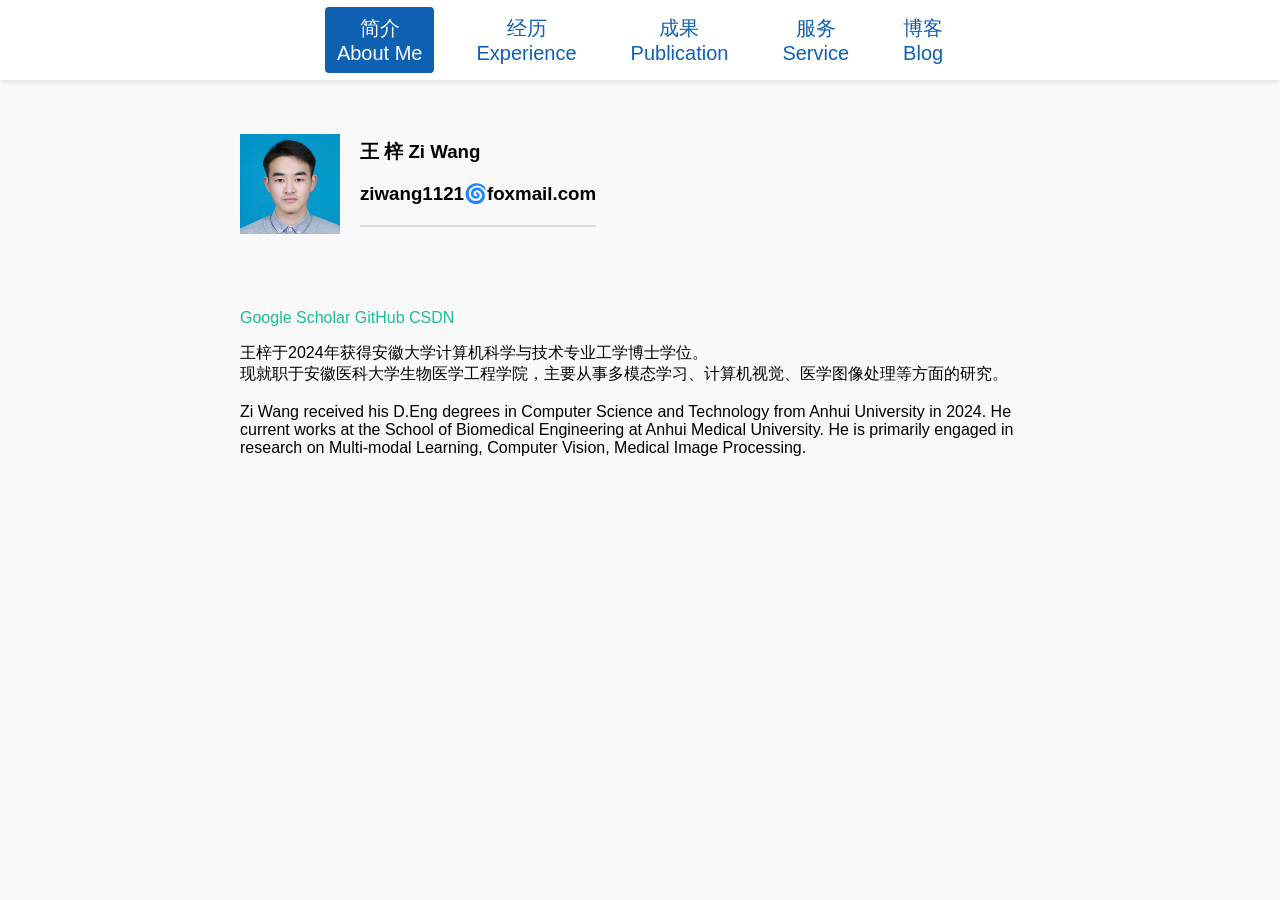
==== index.html @ ff23aab3 "information update" ====
<!DOCTYPE html>
<html lang="zh-CN">
<head>
    <meta charset="UTF-8">
    <meta name="viewport" content="width=device-width, initial-scale=1.0">
    <title>Zi Wang's Homepage</title>
    <link href="https://fonts.googleapis.com/css2?family=Merriweather&display=swap" rel="stylesheet">
    <link rel="stylesheet" href="styles/style.css">
</head>
<body>
    <nav class="sidebar">
        <ul>
            <li class="active"><a href="index.html">简介<br>About Me</a></li>
            <li><a href="experience.html">经历 <br>Experience</a></li>
            <li><a href="publication.html">成果 <br>Publication</a></li>
            <li><a href="service.html">服务 <br>Service</a></li>
            <li><a href="blog.html">博客 <br>Blog</a></li>
        </ul>
    </nav>
    <main class="content">

        <!-- 新增的部分：个人信息 -->
        <section class="profile-section">
            <div class="profile">
                <div class="profile-image">
                    <img src="images/ziwang.png" alt="头像">
                </div>
                <div class="profile-info">
                    <h3>王 梓  Zi Wang</h3>
                    <h3>ziwang1121🌀foxmail.com</h3>
                    <div class="divider-thick"></div>
                </div>
            </div>
        </section>

        <!-- 基本信息 -->
        <section>
            <!-- <h1>School of Biomedical Engineering, Anhui Medical University</h1> -->
            
            <p class="contact-info">
                <div class="social-links"> <!-- Google Scholar, GitHub, CSDN 横向排列 -->
                    <a href="https://scholar.google.com/citations?user=F-ndT3UAAAAJ&hl=zh-CN" target="_blank">Google Scholar</a>
                    <a href="https://github.com/ziwang1121" target="_blank">GitHub</a>
                    <a href="https://blog.csdn.net/littleprince1121?spm=1000.2115.3001.5343" target="_blank">CSDN</a>
                </div>
            </p>
            王梓于2024年获得安徽大学计算机科学与技术专业工学博士学位。
            
            <br> 现就职于安徽医科大学生物医学工程学院，主要从事多模态学习、计算机视觉、医学图像处理等方面的研究。
            
            <br> <br> Zi Wang received his D.Eng degrees in Computer Science and Technology from Anhui University in 2024. He current works at the School of Biomedical Engineering at Anhui Medical University. He is primarily engaged in research on Multi-modal Learning, Computer Vision, Medical Image Processing.
            
            <!-- <div class="divider-thick"></div> -->
             
        </section>



        <!-- <section>
            <h2>News</h2>
            <div class="divider-thin"></div>

        </section> -->
    </main>

    <script src="scripts/script.js"></script>
</body>
</html>
---- styles/style.css ----
/* 基础样式 */
:root {
    --primary-color: #0e60b3;
    --secondary-color: #7f8c8d;
    --divider-thick: 3px solid var(--primary-color);
    --divider-thin: 1px solid #ecf0f1;
}

body {
    font-family: 'Open Sans', 'Source Han Sans', sans-serif;
    margin: 0;
    background-color: #f9f9f9;
}

/* 左侧菜单 */
.sidebar {
    position: fixed;
    left: 0;
    top: 0;
    width: 100%;
    height: 60px;
    background-color: white;
    box-shadow: 0 2px 5px rgba(0, 0, 0, 0.1);
    padding: 10px 0;
    display: flex;
    justify-content: center;
    align-items: center;
    z-index: 1000;
}

.sidebar ul {
    list-style: none;
    padding: 0;
    display: flex;
    gap: 30px;
    margin: 0;
}

.sidebar li {
    display: flex;
    align-items: center;
    justify-content: center;
    padding: 8px 12px;
    border-radius: 4px;
    transition: background 0.3s;
}

.sidebar li:hover {
    background-color: #f4f4f4;
}

.sidebar li.active {
    background-color: var(--primary-color);
}

.sidebar li.active a {
    color: white;
}

.sidebar a {
    color: var(--primary-color);
    text-decoration: none;
    font-size: 20px;
    text-align: center;
}

/* 主内容区 */
.content {
    display: flex;
    justify-content: left;
    align-items: left;
    flex-direction: column;
    margin-top: 80px;
    padding: 40px;
    max-width: 800px;
    margin-left: auto;
    margin-right: auto;
    width: 100%;
}

/* 个人信息部分 */
.profile-section {
    display: flex;
    align-items: center;
    margin-bottom: 30px;
}

.profile {
    display: flex;
    align-items: center;
}

.profile-image {
    width: 100px;
    height: 100px;
    margin-right: 20px;
}

.profile-image img {
    width: 100%;
    height: 100%;
    object-fit: cover;
}

.profile-info h2 {
    margin: 0;
    font-size: 20px;
}

.divider-thin {
    border-top: 1px solid #4986c2;
    margin: 10px 0;
}

.divider-thin2 {
    border-top: 1px solid #a8aeb5;
    margin: 10px 0;
}

.divider-thick {
    border-top: 2px solid #ddd;
    margin: 20px 0;
}

/* 基本信息部分 */
section h2 {
    color: #0e60b3;
    text-align: left;
    margin-bottom: 10px;
}

section p {
    font-size: 16px;
    line-height: 1.5;
}

section a {
    color: #1abc9c;
    text-decoration: none;
}

section a:hover {
    text-decoration: underline;
}

/* 联系信息部分 */
.contact-info {
    display: flex;
    align-items: center;
    gap: 60px;
}

.contact-info a {
    color: #1abc9c;
    text-decoration: none;
}

.contact-info a:hover {
    text-decoration: underline;
}

/* 表格样式 */
table {
    width: 100%;
    border-collapse: collapse;
    margin-bottom: 20px;
}

th, td {
    padding: 10px;
    text-align: left;
    border: 1px solid #ddd;
}

th {
    background-color: #f4f4f4;
    font-weight: bold;
}

tr:nth-child(even) {
    background-color: #f9f9f9;
}

tr:hover {
    background-color: #f1f1f1;
}

/* Paper Item样式 */
.paper-item {
    margin-bottom: 20px;
}

.paper-date {
    font-size: 14px;
    color: #888;
    margin-right: 10px;
}

.paper-title {
    font-size: 14px;
    font-weight: bold;
    color: #1abc9c;
    text-decoration: none;
}

.paper-title:hover {
    text-decoration: underline;
}

.github-link {
    font-size: 16px;
    margin-left: 15px;
    color: #333;
    text-decoration: none;
}

.github-link:hover {
    color: #1abc9c;
}

/* 图片容器样式 */
.images-container {
    display: flex;
    align-items: center;
    gap: 10px;
    flex-wrap: wrap;
}

.image-wrapper {
    position: relative;
    margin-bottom: 30px;
}

.image {
    max-width: 100%;
    height: auto;
    transition: transform 0.3s ease;
}

/* 显示按钮样式 */
.show-btn {
    position: absolute;
    bottom: -25px;
    left: 50%;
    transform: translateX(-50%);
    padding: 3px 13px;
    background-color: #f9f9f9;
    color: rgb(94, 94, 94);
    border: none;
    cursor: pointer;
    transition: all 0.3s ease;
}

.show-btn:hover {
    background-color: rgba(148, 148, 148, 0.9);
}

/* 放大显示层样式 */
.overlay {
    position: fixed;
    top: 0;
    left: 0;
    width: 100%;
    height: 100%;
    background-color: rgba(98, 98, 98, 0.9);
    display: none;
    justify-content: center;
    align-items: center;
    z-index: 1000;
}

.zoomed-image {
    max-width: 90%;
    max-height: 90%;
    box-shadow: 0 0 20px rgba(255, 255, 255, 0.2);
}

/* 移动设备样式调整 */
@media (max-width: 768px) {
    .sidebar ul {
        gap: 15px;
    }

    .sidebar a {
        font-size: 16px;
    }

    .content {
        padding: 20px;
        margin-top: 70px;
        max-width: 600px;
    }

    .profile-image {
        width: 90px;
        height: 90px;
    }

    .profile-info h2 {
        font-size: 18px;
    }

    table th, table td {
        padding: 8px;
        font-size: 14px;
    }

    .contact-info {
        gap: 30px;
        flex-direction: column;
    }

    .contact-info a {
        font-size: 14px;
    }

    .sidebar {
        height: 50px;
        padding: 8px 0;
    }
    
    body {
        font-size: 14px;
    }

    .profile-info h1,
    .profile-info h2 {
        font-size: 18px;
    }

    .contact-info a {
        font-size: 14px;
    }

    .content p {
        font-size: 14px;
    }

    .paper-title,
    .github-link {
        font-size: 14px;
    }
}
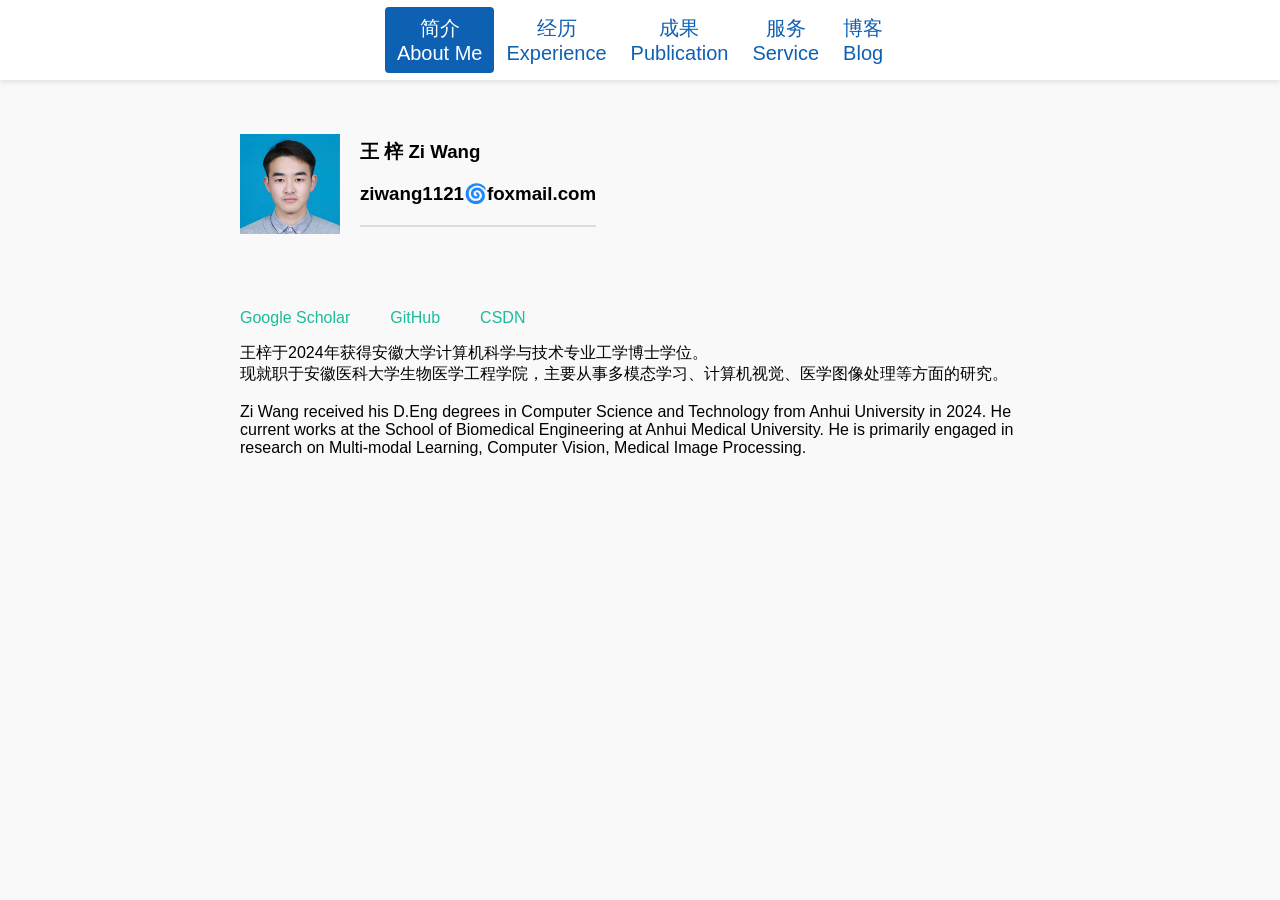
==== commit 8b8883be: "information update" ====
--- a/index.html
+++ b/index.html
@@ -39,7 +39,7 @@
             
             <p class="contact-info">
                 <div class="social-links"> <!-- Google Scholar, GitHub, CSDN 横向排列 -->
-                    <a href="https://scholar.google.com/citations?user=F-ndT3UAAAAJ&hl=zh-CN" target="_blank">Google Scholar</a>
+                    <a href="https://scholar.google.com/citations?user=F-ndT3UAAAAJ&hl=zh-CN" target="_blank">Google Scholar</a> 
                     <a href="https://github.com/ziwang1121" target="_blank">GitHub</a>
                     <a href="https://blog.csdn.net/littleprince1121?spm=1000.2115.3001.5343" target="_blank">CSDN</a>
                 </div>
--- a/styles/style.css
+++ b/styles/style.css
@@ -32,7 +32,7 @@
     list-style: none;
     padding: 0;
     display: flex;
-    gap: 30px;
+    gap: 0px;
     margin: 0;
 }
 
@@ -269,6 +269,12 @@
     z-index: 1000;
 }
 
+.social-links {
+    display: flex;                /* 横向排列 */
+    gap: 40px;                    /* 设置链接之间的间距 */
+    margin-top: 0px;             /* 可选：调整垂直间距 */
+}
+
 .zoomed-image {
     max-width: 90%;
     max-height: 90%;
@@ -276,13 +282,13 @@
 }
 
 /* 移动设备样式调整 */
-@media (max-width: 768px) {
+@media (max-width: 600px) {
     .sidebar ul {
-        gap: 15px;
+        gap: 3px; /* 标签之间的间距减小 */
     }
 
     .sidebar a {
-        font-size: 16px;
+        font-size: 14px;  /* 缩小标签页的字体 */
     }
 
     .content {
@@ -305,6 +311,10 @@
         font-size: 14px;
     }
 
+    .sidebar li {
+        padding: 3px 3px; /* 减小标签的内边距 */
+    }
+
     .contact-info {
         gap: 30px;
         flex-direction: column;
@@ -315,10 +325,10 @@
     }
 
     .sidebar {
-        height: 50px;
-        padding: 8px 0;
-    }
-    
+        height: 40px;  /* 减小标签栏高度 */
+        padding: 5px 0;  /* 减少标签栏的上下内边距 */
+    }
+
     body {
         font-size: 14px;
     }
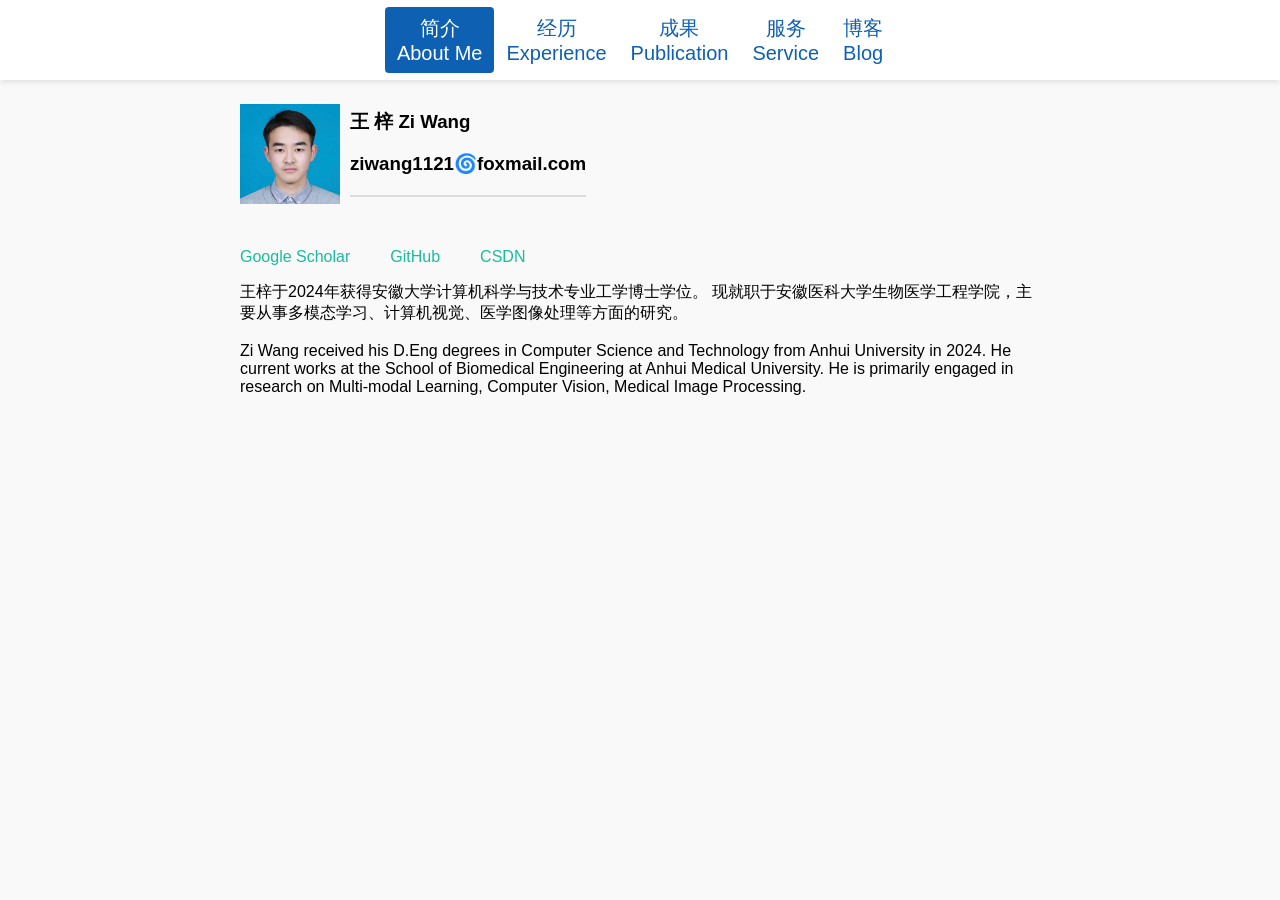
==== commit 71694369: "information update" ====
--- a/index.html
+++ b/index.html
@@ -36,7 +36,6 @@
         <!-- 基本信息 -->
         <section>
             <!-- <h1>School of Biomedical Engineering, Anhui Medical University</h1> -->
-            
             <p class="contact-info">
                 <div class="social-links"> <!-- Google Scholar, GitHub, CSDN 横向排列 -->
                     <a href="https://scholar.google.com/citations?user=F-ndT3UAAAAJ&hl=zh-CN" target="_blank">Google Scholar</a> 
@@ -45,8 +44,7 @@
                 </div>
             </p>
             王梓于2024年获得安徽大学计算机科学与技术专业工学博士学位。
-            
-            <br> 现就职于安徽医科大学生物医学工程学院，主要从事多模态学习、计算机视觉、医学图像处理等方面的研究。
+            现就职于安徽医科大学生物医学工程学院，主要从事多模态学习、计算机视觉、医学图像处理等方面的研究。
             
             <br> <br> Zi Wang received his D.Eng degrees in Computer Science and Technology from Anhui University in 2024. He current works at the School of Biomedical Engineering at Anhui Medical University. He is primarily engaged in research on Multi-modal Learning, Computer Vision, Medical Image Processing.
             
--- a/styles/style.css
+++ b/styles/style.css
@@ -70,7 +70,7 @@
     justify-content: left;
     align-items: left;
     flex-direction: column;
-    margin-top: 80px;
+    margin-top: 50px;
     padding: 40px;
     max-width: 800px;
     margin-left: auto;
@@ -82,7 +82,7 @@
 .profile-section {
     display: flex;
     align-items: center;
-    margin-bottom: 30px;
+    margin-bottom: 15px;
 }
 
 .profile {
@@ -93,7 +93,7 @@
 .profile-image {
     width: 100px;
     height: 100px;
-    margin-right: 20px;
+    margin-right: 10px;
 }
 
 .profile-image img {
@@ -145,9 +145,7 @@
 
 /* 联系信息部分 */
 .contact-info {
-    display: flex;
-    align-items: center;
-    gap: 60px;
+    align-items: center;
 }
 
 .contact-info a {
@@ -293,7 +291,7 @@
 
     .content {
         padding: 20px;
-        margin-top: 70px;
+        margin-top: 30px;
         max-width: 600px;
     }
 
@@ -316,7 +314,6 @@
     }
 
     .contact-info {
-        gap: 30px;
         flex-direction: column;
     }
 
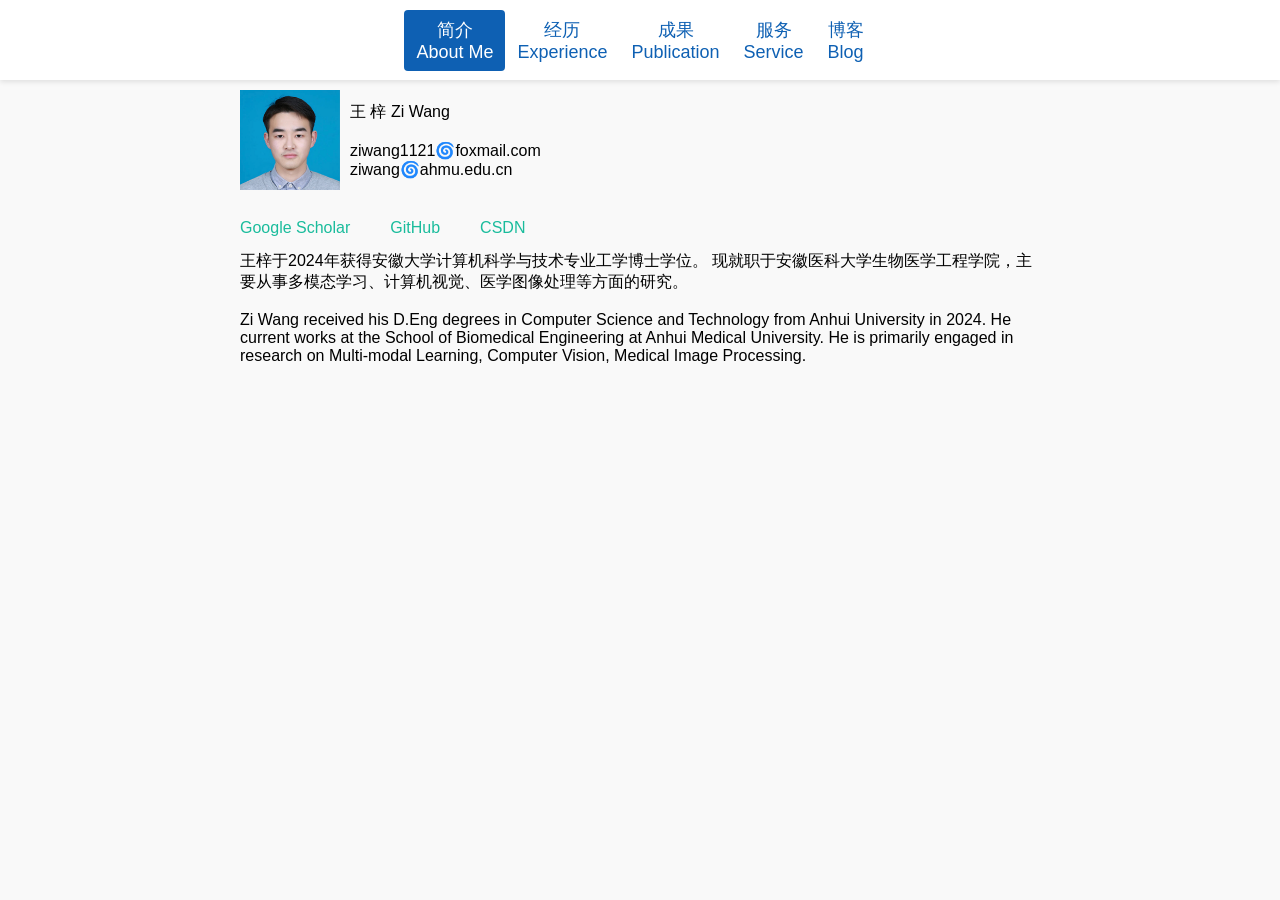
==== commit 587e2fb2: "information update" ====
--- a/index.html
+++ b/index.html
@@ -26,9 +26,9 @@
                     <img src="images/ziwang.png" alt="头像">
                 </div>
                 <div class="profile-info">
-                    <h3>王 梓  Zi Wang</h3>
-                    <h3>ziwang1121🌀foxmail.com</h3>
-                    <div class="divider-thick"></div>
+                    王 梓  Zi Wang
+                    <br><br>ziwang1121🌀foxmail.com
+                    <br>ziwang🌀ahmu.edu.cn
                 </div>
             </div>
         </section>
--- a/styles/style.css
+++ b/styles/style.css
@@ -4,6 +4,16 @@
     --secondary-color: #7f8c8d;
     --divider-thick: 3px solid var(--primary-color);
     --divider-thin: 1px solid #ecf0f1;
+}
+
+section p, 
+.content p, 
+table th, 
+table td, 
+.profile-info h2, 
+.profile-info h1, 
+.github-link {
+    line-height: 1.25;  /* 设置行距为 1.25 倍 */
 }
 
 body {
@@ -60,12 +70,13 @@
 .sidebar a {
     color: var(--primary-color);
     text-decoration: none;
-    font-size: 20px;
+    font-size: 18px;
     text-align: center;
 }
 
 /* 主内容区 */
 .content {
+    font-size: 16px;
     display: flex;
     justify-content: left;
     align-items: left;
@@ -104,7 +115,7 @@
 
 .profile-info h2 {
     margin: 0;
-    font-size: 20px;
+    font-size: 14px;
 }
 
 .divider-thin {
@@ -124,13 +135,15 @@
 
 /* 基本信息部分 */
 section h2 {
+    font-size: 18px;
     color: #0e60b3;
+    margin-top: 10px;
     text-align: left;
     margin-bottom: 10px;
 }
 
 section p {
-    font-size: 16px;
+    font-size: 14px;
     line-height: 1.5;
 }
 
@@ -206,7 +219,7 @@
 }
 
 .github-link {
-    font-size: 16px;
+    font-size: 14px;
     margin-left: 15px;
     color: #333;
     text-decoration: none;
@@ -267,6 +280,39 @@
     z-index: 1000;
 }
 
+
+/* 折叠区域样式 */
+details summary {
+    font-size: 18px;
+    font-weight: bold;
+    text-align: left;
+    margin-top: 10px;
+    margin-bottom: 10px;
+    padding: 0px 0; /* 保证折叠标题上下间距适中 */
+}
+
+details {
+    margin-bottom: 0px;
+}
+
+details[open] summary {
+    color: #0e60b3; /* 折叠展开时标题变色 */
+}
+
+details div {
+    margin-top: 0px;
+    padding-left: 0px; /* 保证折叠区域内部与边缘有一定距离 */
+}
+
+details div .paper-item {
+    margin-bottom: 10px; /* 项目之间的间距 */
+}
+
+details div .divider-thin {
+    margin-top: 0px;
+    margin-bottom: 0px;
+}
+
 .social-links {
     display: flex;                /* 横向排列 */
     gap: 40px;                    /* 设置链接之间的间距 */
@@ -291,7 +337,7 @@
 
     .content {
         padding: 20px;
-        margin-top: 30px;
+        margin-top: 50px;
         max-width: 600px;
     }
 
@@ -301,7 +347,7 @@
     }
 
     .profile-info h2 {
-        font-size: 18px;
+        font-size: 14px;
     }
 
     table th, table td {
@@ -323,7 +369,7 @@
 
     .sidebar {
         height: 40px;  /* 减小标签栏高度 */
-        padding: 5px 0;  /* 减少标签栏的上下内边距 */
+        padding: 5px 5;  /* 减少标签栏的上下内边距 */
     }
 
     body {
@@ -332,7 +378,7 @@
 
     .profile-info h1,
     .profile-info h2 {
-        font-size: 18px;
+        font-size: 14px;
     }
 
     .contact-info a {
@@ -347,4 +393,37 @@
     .github-link {
         font-size: 14px;
     }
-}
+
+    section h2 {
+        font-size: 16px;
+        color: #0e60b3;
+        margin-top: 10px;
+        text-align: left;
+        margin-bottom: 10px;
+    }
+
+    .content {
+        font-size: 14px;
+        display: flex;
+        justify-content: left;
+        align-items: left;
+        flex-direction: column;
+        margin-top: 50px;
+        padding: 40px;
+        max-width: 800px;
+        margin-left: auto;
+        margin-right: auto;
+        width: 100%;
+    }
+
+    details summary {
+    font-size: 16px;
+    font-weight: bold;
+    text-align: left;
+    cursor: pointer;
+    margin-top: 10px;
+    margin-bottom: 5px;
+    padding: 0px 0; /* 保证折叠标题上下间距适中 */
+}
+}
+
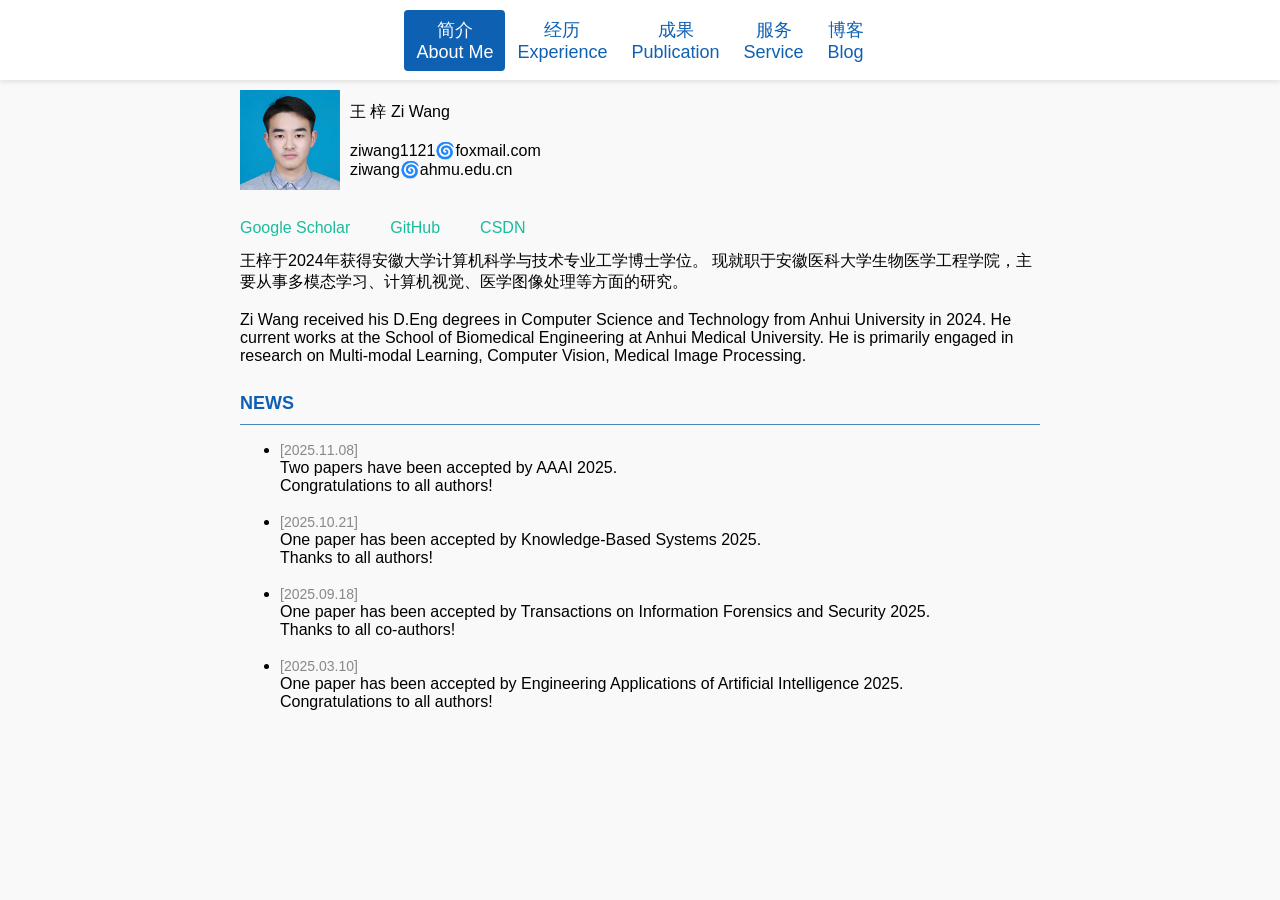
==== commit f426fa1b: "information update" ====
--- a/index.html
+++ b/index.html
@@ -52,13 +52,35 @@
              
         </section>
 
+        <br>
+        <section>
+            
+            <h2>NEWS</h2>
+            <div class="divider-thin"></div>
+            <ul class="news-list">
+                <li class="news-item"><span class="paper-date">[2025.11.08]</span> <br>
+                Two papers have been accepted by AAAI 2025. 
+                <br> Congratulations to all authors!</li>
+
+                <br>
+                <li class="news-item"><span class="paper-date">[2025.10.21]</span> <br>
+                One paper has been accepted by Knowledge-Based Systems 2025. 
+                <br> Thanks to all authors!</li>
+
+                <br>
+                <li class="news-item"><span class="paper-date">[2025.09.18]</span> <br>
+                One paper has been accepted by Transactions on Information Forensics and Security 2025. 
+                <br> Thanks to all co-authors!</li>
+
+                <br>
+                <li class="news-item"><span class="paper-date">[2025.03.10]</span> <br>
+                One paper has been accepted by Engineering Applications of Artificial Intelligence 2025. 
+                <br> Congratulations to all authors!</li>
+                
+            </ul>
+        </section>   
 
 
-        <!-- <section>
-            <h2>News</h2>
-            <div class="divider-thin"></div>
-
-        </section> -->
     </main>
 
     <script src="scripts/script.js"></script>
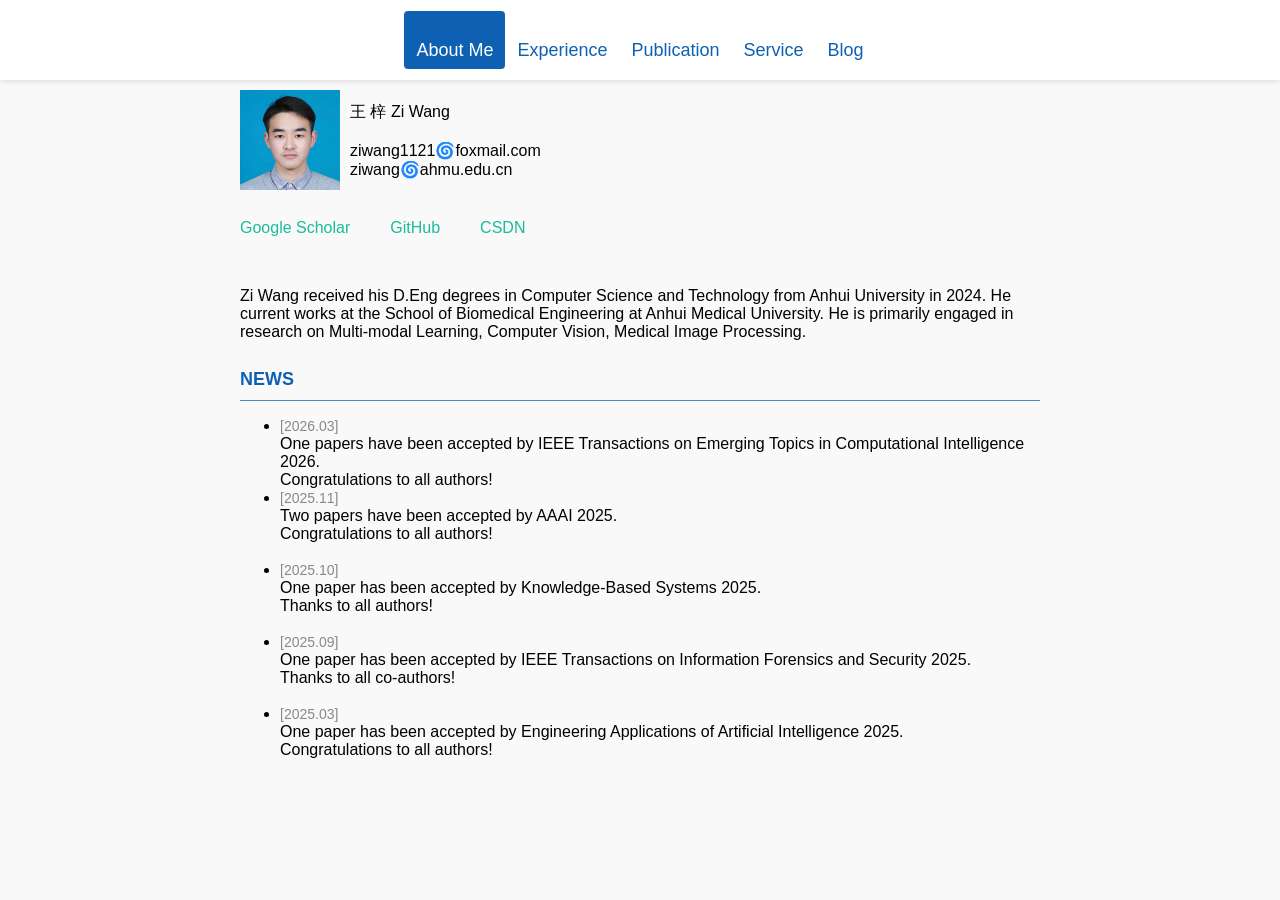
==== commit 6ac03b1c: "information update" ====
--- a/index.html
+++ b/index.html
@@ -10,11 +10,11 @@
 <body>
     <nav class="sidebar">
         <ul>
-            <li class="active"><a href="index.html">简介<br>About Me</a></li>
-            <li><a href="experience.html">经历 <br>Experience</a></li>
-            <li><a href="publication.html">成果 <br>Publication</a></li>
-            <li><a href="service.html">服务 <br>Service</a></li>
-            <li><a href="blog.html">博客 <br>Blog</a></li>
+            <li class="active"><a href="index.html"><br>About Me</a></li>
+            <li><a href="experience.html"><br>Experience</a></li>
+            <li><a href="publication.html"><br>Publication</a></li>
+            <li><a href="service.html"><br>Service</a></li>
+            <li><a href="blog.html"><br>Blog</a></li>
         </ul>
     </nav>
     <main class="content">
@@ -43,8 +43,6 @@
                     <a href="https://blog.csdn.net/littleprince1121?spm=1000.2115.3001.5343" target="_blank">CSDN</a>
                 </div>
             </p>
-            王梓于2024年获得安徽大学计算机科学与技术专业工学博士学位。
-            现就职于安徽医科大学生物医学工程学院，主要从事多模态学习、计算机视觉、医学图像处理等方面的研究。
             
             <br> <br> Zi Wang received his D.Eng degrees in Computer Science and Technology from Anhui University in 2024. He current works at the School of Biomedical Engineering at Anhui Medical University. He is primarily engaged in research on Multi-modal Learning, Computer Vision, Medical Image Processing.
             
@@ -58,22 +56,26 @@
             <h2>NEWS</h2>
             <div class="divider-thin"></div>
             <ul class="news-list">
-                <li class="news-item"><span class="paper-date">[2025.11.08]</span> <br>
+                <li class="news-item"><span class="paper-date">[2026.03]</span> <br>
+                One papers have been accepted by IEEE Transactions on Emerging Topics in Computational Intelligence 2026. 
+                <br> Congratulations to all authors!</li>
+
+                <li class="news-item"><span class="paper-date">[2025.11]</span> <br>
                 Two papers have been accepted by AAAI 2025. 
                 <br> Congratulations to all authors!</li>
 
                 <br>
-                <li class="news-item"><span class="paper-date">[2025.10.21]</span> <br>
+                <li class="news-item"><span class="paper-date">[2025.10]</span> <br>
                 One paper has been accepted by Knowledge-Based Systems 2025. 
                 <br> Thanks to all authors!</li>
 
                 <br>
-                <li class="news-item"><span class="paper-date">[2025.09.18]</span> <br>
-                One paper has been accepted by Transactions on Information Forensics and Security 2025. 
+                <li class="news-item"><span class="paper-date">[2025.09]</span> <br>
+                One paper has been accepted by IEEE Transactions on Information Forensics and Security 2025. 
                 <br> Thanks to all co-authors!</li>
 
                 <br>
-                <li class="news-item"><span class="paper-date">[2025.03.10]</span> <br>
+                <li class="news-item"><span class="paper-date">[2025.03]</span> <br>
                 One paper has been accepted by Engineering Applications of Artificial Intelligence 2025. 
                 <br> Congratulations to all authors!</li>
                 
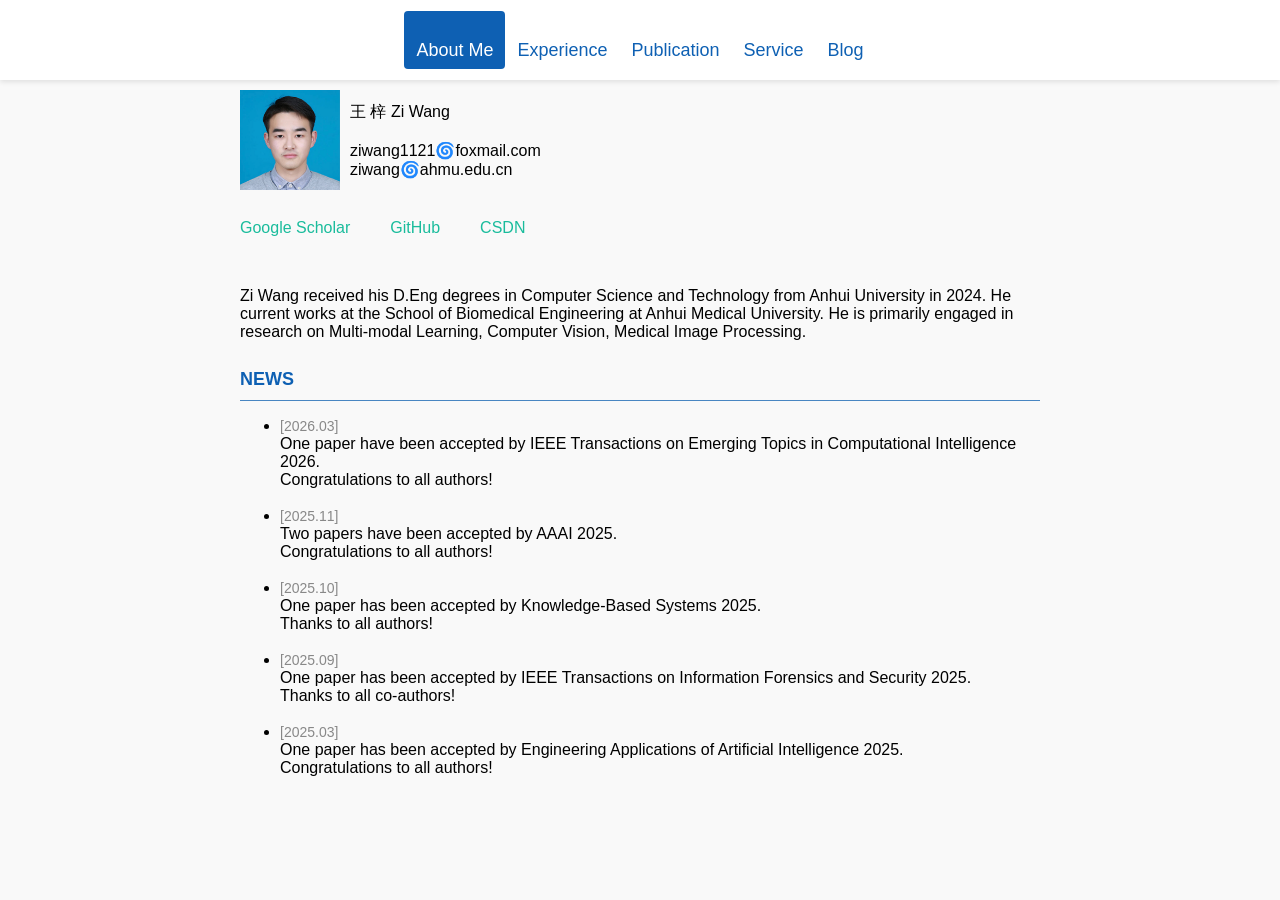
==== commit a55deb59: "information update" ====
--- a/index.html
+++ b/index.html
@@ -57,9 +57,10 @@
             <div class="divider-thin"></div>
             <ul class="news-list">
                 <li class="news-item"><span class="paper-date">[2026.03]</span> <br>
-                One papers have been accepted by IEEE Transactions on Emerging Topics in Computational Intelligence 2026. 
+                One paper have been accepted by IEEE Transactions on Emerging Topics in Computational Intelligence 2026. 
                 <br> Congratulations to all authors!</li>
 
+                <br>
                 <li class="news-item"><span class="paper-date">[2025.11]</span> <br>
                 Two papers have been accepted by AAAI 2025. 
                 <br> Congratulations to all authors!</li>
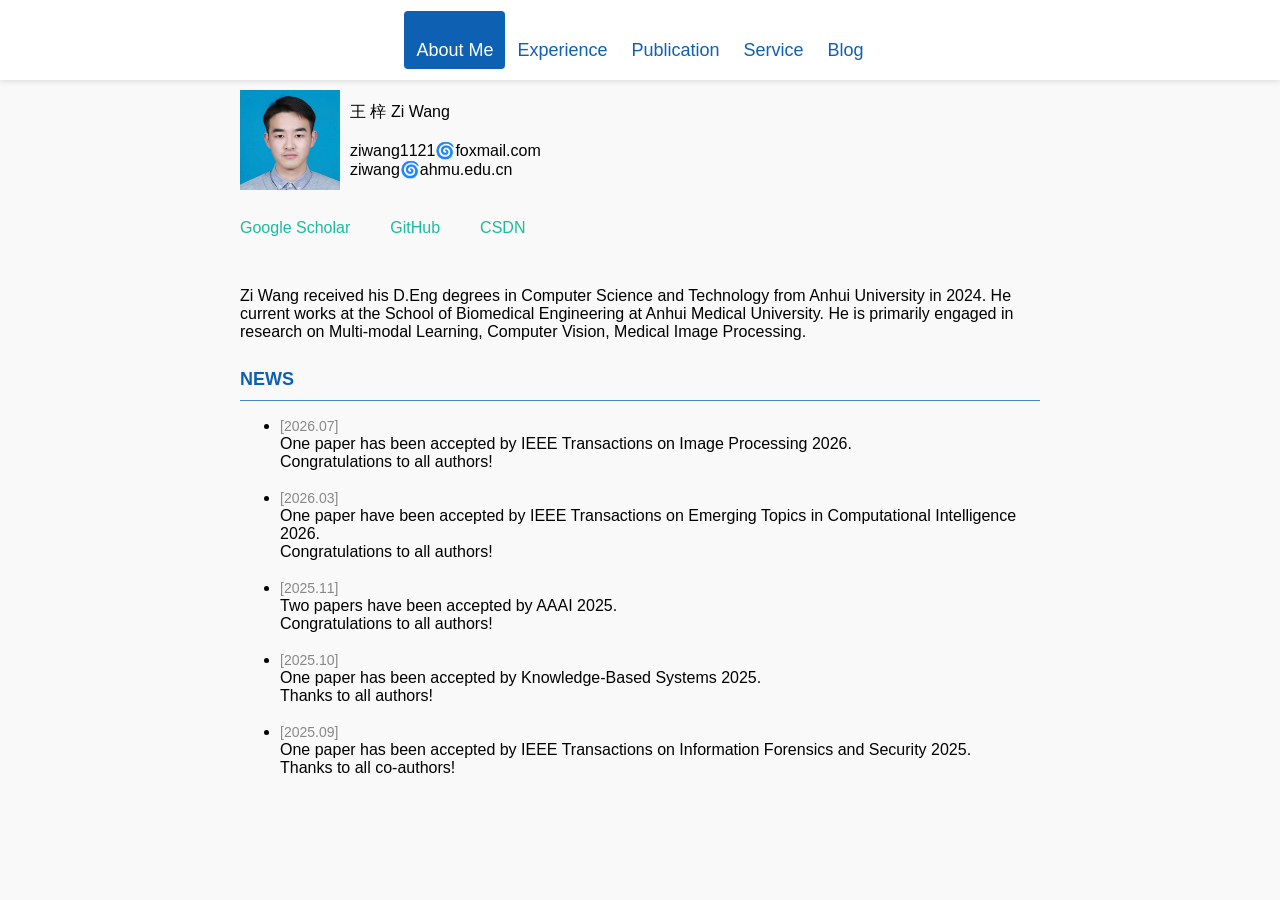
==== commit 1cda95b9: "Update publications and news" ====
--- a/index.html
+++ b/index.html
@@ -56,6 +56,11 @@
             <h2>NEWS</h2>
             <div class="divider-thin"></div>
             <ul class="news-list">
+                <li class="news-item"><span class="paper-date">[2026.07]</span> <br>
+                One paper has been accepted by IEEE Transactions on Image Processing 2026.
+                <br> Congratulations to all authors!</li>
+
+                <br>
                 <li class="news-item"><span class="paper-date">[2026.03]</span> <br>
                 One paper have been accepted by IEEE Transactions on Emerging Topics in Computational Intelligence 2026. 
                 <br> Congratulations to all authors!</li>
@@ -75,11 +80,6 @@
                 One paper has been accepted by IEEE Transactions on Information Forensics and Security 2025. 
                 <br> Thanks to all co-authors!</li>
 
-                <br>
-                <li class="news-item"><span class="paper-date">[2025.03]</span> <br>
-                One paper has been accepted by Engineering Applications of Artificial Intelligence 2025. 
-                <br> Congratulations to all authors!</li>
-                
             </ul>
         </section>   
 
